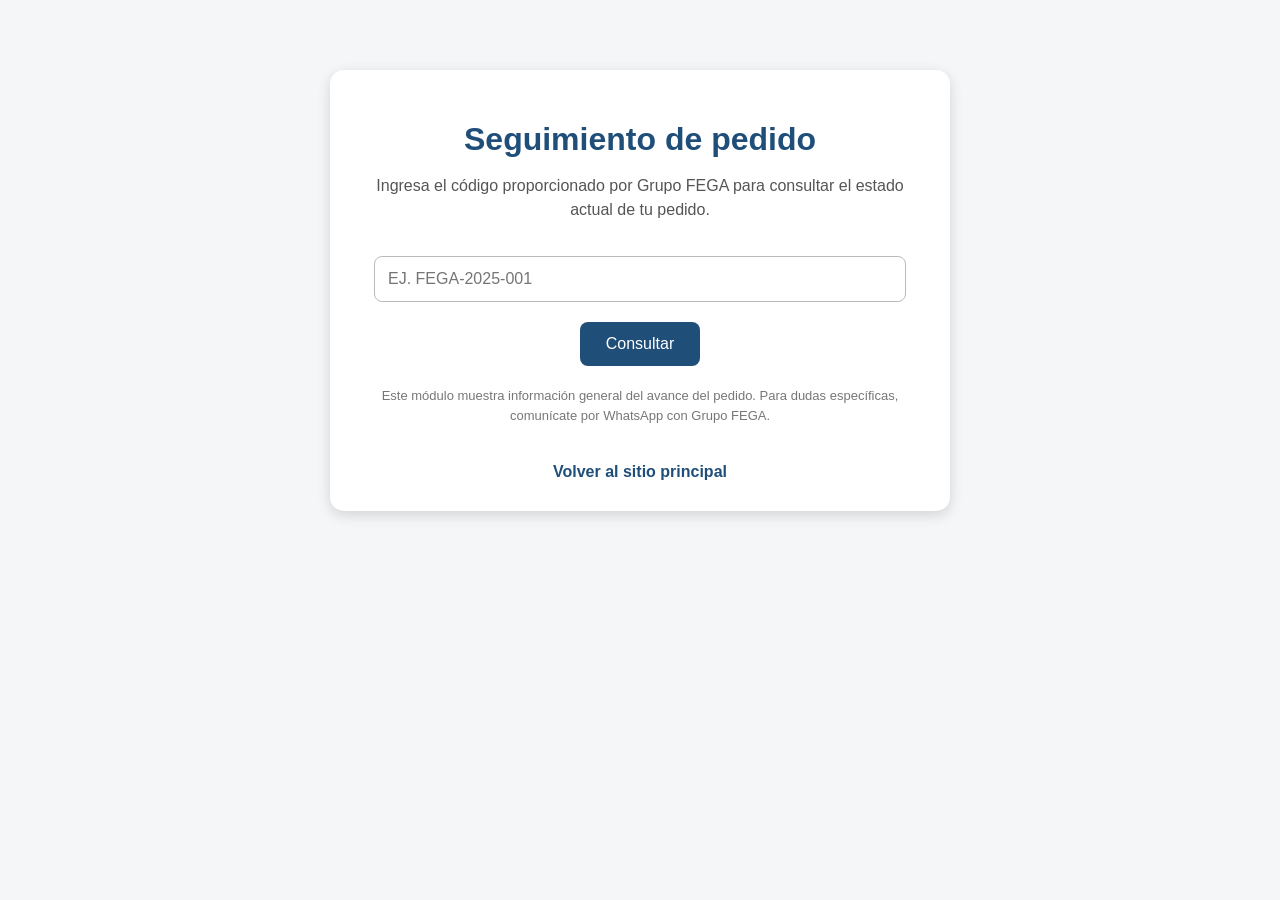
==== seguimiento.html @ 28c36d81 "agregar modulo de seguimiento de pedidos" ====
<!DOCTYPE html>
<html lang="es">
<head>
  <meta charset="UTF-8">
  <meta name="viewport" content="width=device-width, initial-scale=1.0">
  <title>Seguimiento de pedido - Grupo FEGA</title>

  <style>
    body {
      font-family: Arial, sans-serif;
      background: #f4f6f8;
      margin: 0;
      padding: 20px;
    }

    .contenedor {
      max-width: 560px;
      margin: 50px auto;
      background: #ffffff;
      padding: 30px;
      border-radius: 14px;
      box-shadow: 0 4px 14px rgba(0,0,0,0.14);
      text-align: center;
    }

    h1 {
      color: #1f4e79;
      margin-bottom: 10px;
    }

    p {
      color: #555;
      line-height: 1.5;
    }

    input {
      width: 90%;
      padding: 13px;
      margin-top: 18px;
      border: 1px solid #bbb;
      border-radius: 8px;
      font-size: 16px;
      text-transform: uppercase;
    }

    button {
      margin-top: 20px;
      padding: 13px 26px;
      background: #1f4e79;
      color: white;
      border: none;
      border-radius: 8px;
      font-size: 16px;
      cursor: pointer;
    }

    button:hover {
      background: #163a59;
    }

    .resultado {
      display: none;
      text-align: left;
      margin-top: 25px;
    }

    .dato {
      margin: 12px 0;
      padding: 13px;
      background: #f0f3f6;
      border-radius: 8px;
      line-height: 1.4;
    }

    .estado {
      font-size: 20px;
      font-weight: bold;
      color: #1f4e79;
    }

    .error {
      display: none;
      margin-top: 25px;
      padding: 15px;
      background: #fdeaea;
      color: #8a0000;
      border-radius: 8px;
    }

    .nota {
      font-size: 13px;
      color: #777;
      margin-top: 20px;
    }

    .cargando {
      display: none;
      margin-top: 20px;
      color: #555;
    }

    .volver {
      display: inline-block;
      margin-top: 25px;
      color: #1f4e79;
      text-decoration: none;
      font-weight: bold;
    }
  </style>
</head>

<body>
  <div class="contenedor">
    <h1>Seguimiento de pedido</h1>

    <p>
      Ingresa el código proporcionado por Grupo FEGA para consultar el estado actual de tu pedido.
    </p>

    <form id="formConsulta">
      <input type="text" id="codigo" placeholder="Ej. FEGA-2025-001" required>
      <br>
      <button type="submit">Consultar</button>
    </form>

    <div id="cargando" class="cargando">
      Consultando información...
    </div>

    <div id="error" class="error"></div>

    <div id="resultado" class="resultado">
      <div class="dato"><strong>Código:</strong> <span id="rCodigo"></span></div>
      <div class="dato"><strong>Producto:</strong> <span id="rProducto"></span></div>
      <div class="dato"><strong>Estado actual:</strong> <span id="rEstado" class="estado"></span></div>
      <div class="dato"><strong>Observaciones:</strong> <span id="rObservaciones"></span></div>
      <div class="dato"><strong>Última actualización:</strong> <span id="rFecha"></span></div>
    </div>

    <p class="nota">
      Este módulo muestra información general del avance del pedido. Para dudas específicas, comunícate por WhatsApp con Grupo FEGA.
    </p>

    <a class="volver" href="./">Volver al sitio principal</a>
  </div>

  <script>
    const CSV_URL = 'https://docs.google.com/spreadsheets/d/e/2PACX-1vTHiClX9dr7yCoBphjCEN2KcwtILeFb5FCmQT2ZCUvIyeGzleC66JKmoWnUcPSfXVF7MqNXEdB9z1Tc/pub?gid=0&single=true&output=csv';

    const form = document.getElementById('formConsulta');
    const inputCodigo = document.getElementById('codigo');
    const divResultado = document.getElementById('resultado');
    const divError = document.getElementById('error');
    const divCargando = document.getElementById('cargando');

    form.addEventListener('submit', async function(event) {
      event.preventDefault();

      const codigoBuscado = inputCodigo.value.trim().toUpperCase();

      limpiarPantalla();

      if (!codigoBuscado) {
        mostrarError('Ingresa un código de pedido válido.');
        return;
      }

      divCargando.style.display = 'block';

      try {
        const pedidos = await obtenerPedidos();
        const pedido = pedidos.find(p => String(p.codigo || '').trim().toUpperCase() === codigoBuscado);

        divCargando.style.display = 'none';

        if (!pedido) {
          mostrarError('No se encontró información para el código ingresado. Verifica el código o comunícate con Grupo FEGA.');
          return;
        }

        mostrarPedido(pedido);

      } catch (error) {
        divCargando.style.display = 'none';
        mostrarError('No fue posible consultar la información en este momento. Intenta nuevamente más tarde.');
        console.error(error);
      }
    });

    async function obtenerPedidos() {
      const respuesta = await fetch(CSV_URL);

      if (!respuesta.ok) {
        throw new Error('No se pudo cargar el archivo CSV.');
      }

      const textoCSV = await respuesta.text();
      return convertirCSV(textoCSV);
    }

    function convertirCSV(texto) {
      const filas = texto.trim().split(/\r?\n/).map(fila => parsearCSV(fila));

      if (filas.length < 2) {
        return [];
      }

      const encabezados = filas[0].map(h => normalizarEncabezado(h));

      return filas.slice(1).map(fila => {
        const pedido = {};

        encabezados.forEach((encabezado, index) => {
          pedido[encabezado] = fila[index] ? fila[index].trim() : '';
        });

        return pedido;
      });
    }

    function parsearCSV(fila) {
      const resultado = [];
      let valor = '';
      let dentroComillas = false;

      for (let i = 0; i < fila.length; i++) {
        const caracter = fila[i];

        if (caracter === '"' && fila[i + 1] === '"') {
          valor += '"';
          i++;
        } else if (caracter === '"') {
          dentroComillas = !dentroComillas;
        } else if (caracter === ',' && !dentroComillas) {
          resultado.push(valor);
          valor = '';
        } else {
          valor += caracter;
        }
      }

      resultado.push(valor);
      return resultado;
    }

    function normalizarEncabezado(texto) {
      return texto
        .trim()
        .toLowerCase()
        .replace(/\s+/g, '_')
        .replace(/[áàäâ]/g, 'a')
        .replace(/[éèëê]/g, 'e')
        .replace(/[íìïî]/g, 'i')
        .replace(/[óòöô]/g, 'o')
        .replace(/[úùüû]/g, 'u');
    }

    function mostrarPedido(pedido) {
      document.getElementById('rCodigo').textContent = pedido.codigo || 'Sin dato';
      document.getElementById('rProducto').textContent = pedido.producto || 'Sin dato';
      document.getElementById('rEstado').textContent = pedido.estado || 'Sin dato';
      document.getElementById('rObservaciones').textContent = pedido.observaciones || 'Sin observaciones';
      document.getElementById('rFecha').textContent = pedido.fecha_actualizacion || 'Sin fecha';

      divResultado.style.display = 'block';
    }

    function mostrarError(mensaje) {
      divError.textContent = mensaje;
      divError.style.display = 'block';
    }

    function limpiarPantalla() {
      divResultado.style.display = 'none';
      divError.style.display = 'none';
      divCargando.style.display = 'none';
    }
  </script>
</body>
</html>
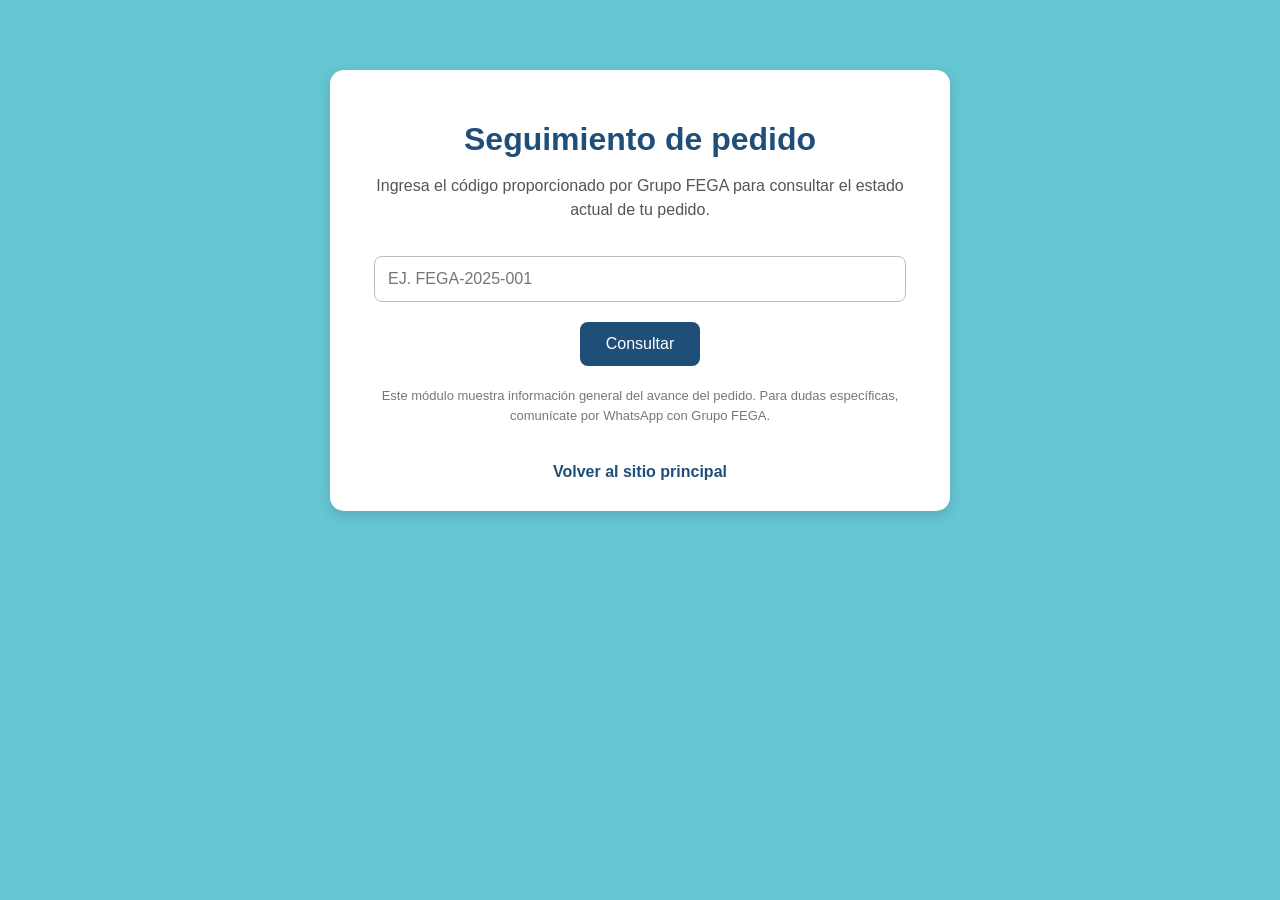
==== commit c6a12fde: "Cambio de color de fondo" ====
--- a/seguimiento.html
+++ b/seguimiento.html
@@ -8,7 +8,7 @@
   <style>
     body {
       font-family: Arial, sans-serif;
-      background: #f4f6f8;
+      background: #65c6d4;
       margin: 0;
       padding: 20px;
     }
